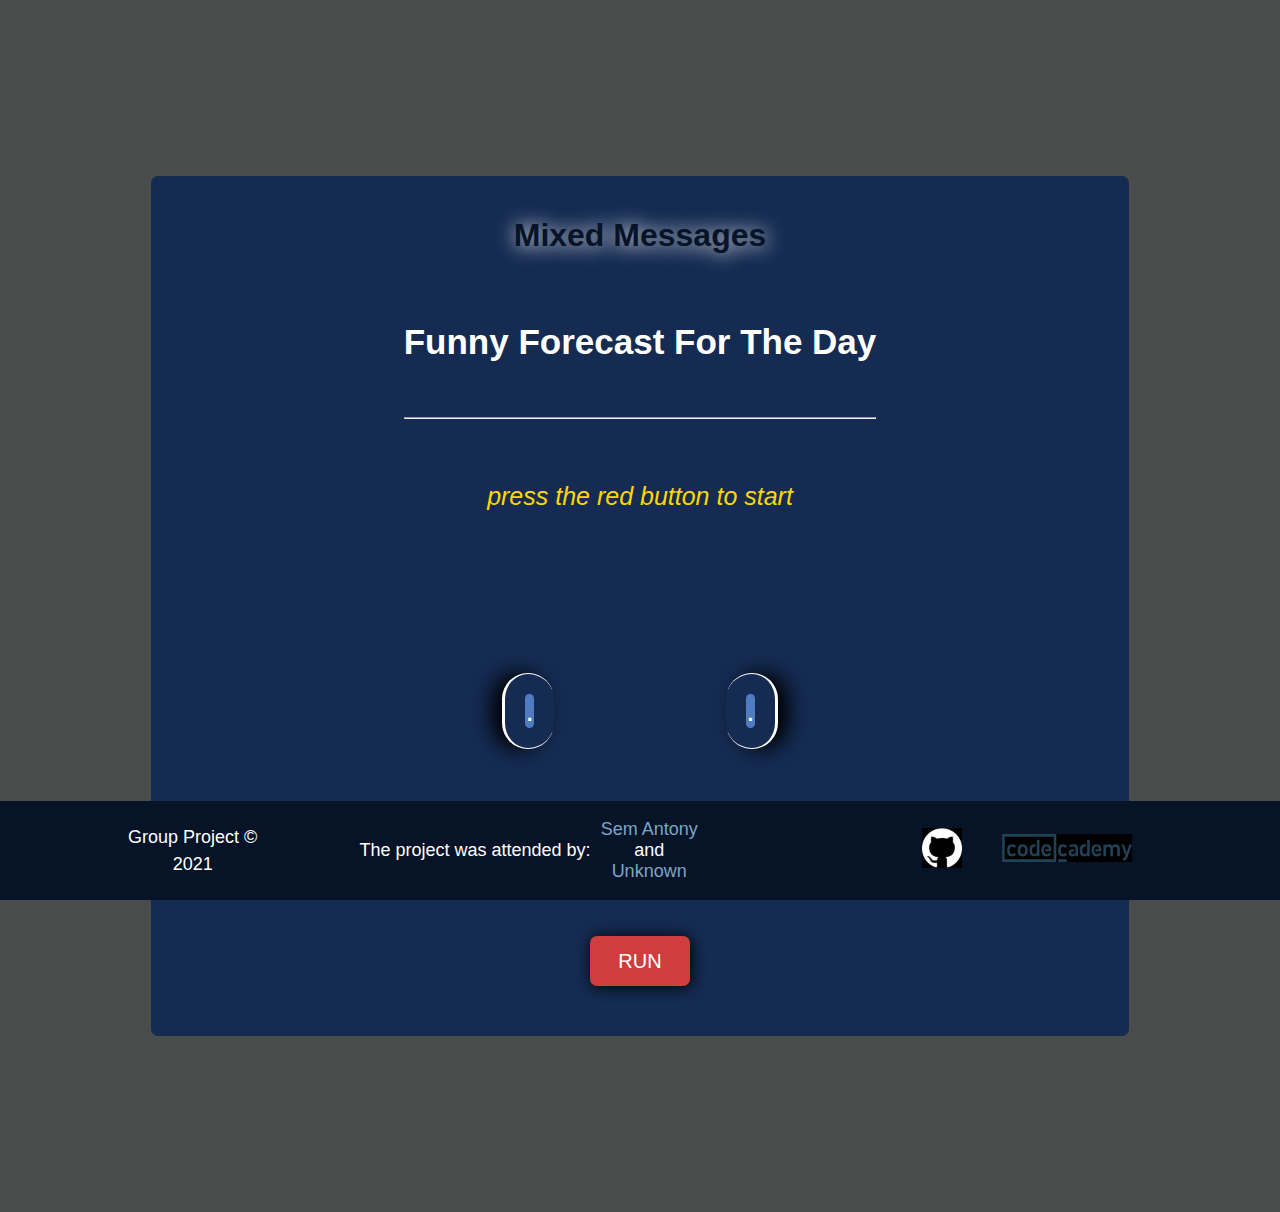
==== index.html @ 575f8b3a "Update, delet folder src" ====
<!DOCTYPE html>
<html lang="ru">

<head>
    <meta charset="UTF-8">
    <meta http-equiv="X-UA-Compatible" content="IE=edge">
    <meta name="viewport" content="width=device-width, initial-scale=1.0">
    <!-- <link rel="stylesheet" href="/#src/css/style.css"> -->
    <link rel="stylesheet" href="/css/style.min.css">
    <link rel="stylesheet" href="https://code.jquery.com/jquery-3.6.0.min.js">
    <title>Mixed messages</title>
</head>

<body>
    <div class="container">
        <div class="wraper">
            <div class="content">
                <div class="ob">
                    <div id="header" class="header">
                        <header>
                            <h1>Mixed Messages</h1>
                        </header>
                    </div>
                    <main>
                        <div id="box" class="box">
                            <h4 class="heading">funny forecast for the day</h4>
                            <hr>
                            <div class="body">
                                <p id="result">press the red button to start</p>
                                <div class="body_border">
                                    <div id="border_header" class="border_header">
                                        <section class="glas">.</section>
                                        <p id="tablo">Tip of the day</p>
                                    </div>
                                    <div id="border_text" class="border_text">
                                        <section id="glas">.</section>
                                        <p id="input"></p>
                                    </div>

                                </div>
                            </div>
                        </div>
                        <div class="con">
                            <div id="btn" class="btn">
                                <button>run</button>
                            </div>
                        </div>
                    </main>
                </div>
            </div>
        </div>

        <footer>
            <div class="flex">
                <div class="on">
                    <p>Group Project&nbsp;&copy;</p>
                    <p>2021</p>
                </div>
                <div class="tu">
                    <div class="">
                        <p>The project was attended by:&nbsp;&nbsp;</p>
                    </div>
                    <div class="footer">
                        <p><a href="https://github.com/Smbat1505/secretMessage.git">Sem Antony</a><br>and<br><a
                                href="">Unknown</a></p>
                    </div>
                </div>
                <div class="tu"></div>
                <div class="tu">
                    <div class="cont">
                        <a href="https://github.com/Smbat1505" rel="noopener noreferrer" target="_blank">
                            <img src='/src/icon/GitHub-Mark-Light-120px-plus.png' alt="github">
                        </a>
                    </div>
                    <div class="cont">
                        <a href="https://www.codecademy.com" rel="noopener noreferrer" target="_blank">
                            <img src='/src/icon/codecademy-logo-svg-vector.svg' alt="codecademy" class="img">
                        </a>
                    </div>
                </div>
            </div>
        </footer>
    </div>
    <script src="/js/script.min.js"></script>
</body>

</html>
---- css/style.min.css ----
body {font-family: Arial, Helvetica, sans-serif;text-align: center;margin: 0;background-color: #4a4b4b;}.container {width: 978px;margin: 0 auto;}.wraper {display: block;margin: 18% auto;}.content {display: flex;justify-content: center;align-items: center;background-color: #152b52;margin: auto;padding: 20px;text-align: center;border-radius: 7px;}.header {font-size: 16px;color: #071327;text-shadow: 1px 1px 20px #fff;}.body {display: inline-block;padding: 15px 0px 50px;}.heading {display: inline-block;font-size: 35px;color: #fff;text-transform: capitalize;}.mes {justify-content: center;align-items: center;padding: 10px;top: 0;text-align: center;font-size: 25px;text-transform: uppercase;}#result {padding: 15px 0 50px;font-style: italic;font-size: 25px;color: gold;text-transform: lowercase;}.body_border {display: flex;justify-content: space-between;align-items: center;margin: 20px auto;width: 90%;height: 250px;color: #ffff;}.border_header {font-size: 19px;margin-right: 5px;box-shadow: -10px 0px 20px #000;background-color: #152b52;border: 1px solid white;border-right-style: none;padding: 20px;border-left-width: initial;border-radius: 35px;text-transform: uppercase;}.border_text {font-size: 19px;box-shadow: 10px 0px 20px #000;background-color: #152b52;border: 1px solid white;border-left-style: none;padding: 20px;border-right-width: initial;border-radius: 35px;margin-left: 5px;text-transform: uppercase;}#tablo {display: none;text-transform: capitalize;font-style: inherit;font-size: 2rem;}#input {display: none;text-align: center;text-transform: lowercase;font-style: italic;font-size: 2rem;}.glas, #glas {display: flex;justify-content: center;align-items: center;width: 100%;background-color: #4f7cc0;font-size: 30px;text-align: center;border-radius: 100px;}.btn {margin: 30px 0;}.btn button {background-color: #cf3d3d;color: #ffff;box-shadow: 1px 1px 15px#000;border-radius: 7px;border-color: transparent;font-size: 20px;font-weight: 500;text-transform: uppercase;width: 100px;height: 50px;margin: auto;}button:active {background-color: #fff;box-shadow: none;color: #000;font-size: 19px;font-weight: 400;opacity: 0.9;}button:focus {cursor: pointer;}.con {display: flex;margin: 0 auto;justify-content: center;}footer {position: fixed;bottom: 0;left: 0;width: 100%;min-width: 600px;background-color: #071327;color: #fff;font-size: 18px;}.flex {display: flex;justify-content: space-between;align-items: center;width: 80%;margin: auto;}img {background-color: #000000;}footer a {text-decoration: none;color: #7ca6c7;}.tu {display: inline-flex;justify-content: space-between;align-items: center;text-transform: inherit;}.on p {margin: 0;padding: 3px 0;}.cont {padding: 0 20px;}.cont img {width: 40px;}.cont .img {width: 130px;}
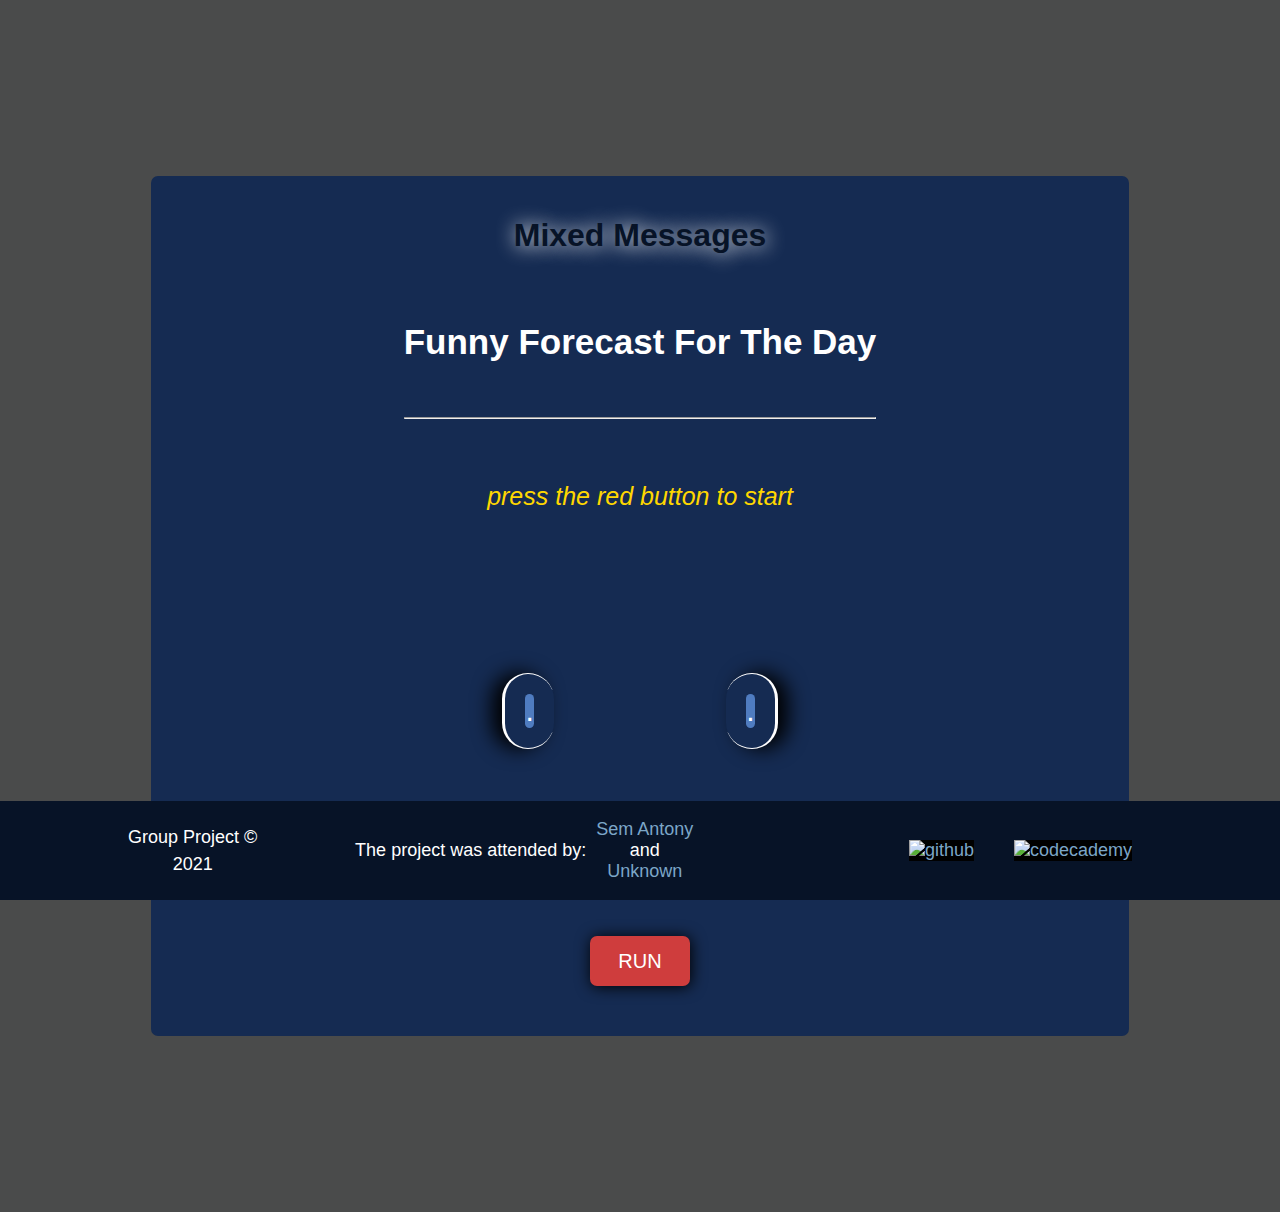
==== commit 8e892193: "delet src" ====
--- a/index.html
+++ b/index.html
@@ -7,7 +7,7 @@
     <meta name="viewport" content="width=device-width, initial-scale=1.0">
     <!-- <link rel="stylesheet" href="/#src/css/style.css"> -->
     <link rel="stylesheet" href="/css/style.min.css">
-    <link rel="stylesheet" href="https://code.jquery.com/jquery-3.6.0.min.js">
+    <!-- <link rel="stylesheet" href="https://code.jquery.com/jquery-3.6.0.min.js"> -->
     <title>Mixed messages</title>
 </head>
 
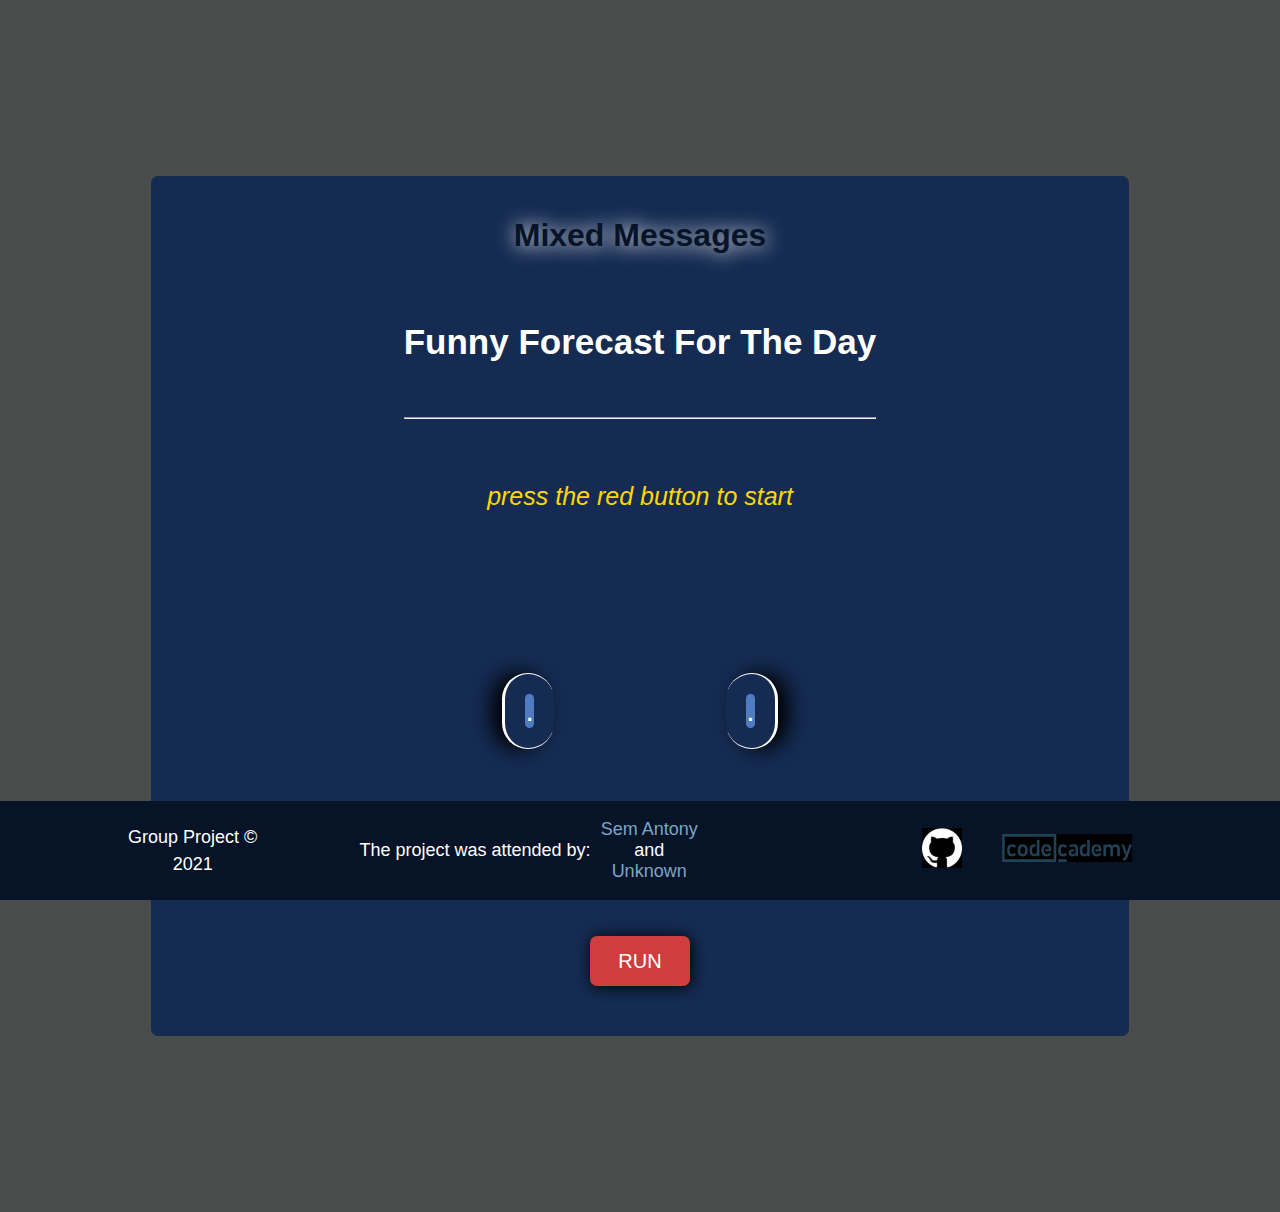
==== commit 001f9063: "update src icon" ====
--- a/index.html
+++ b/index.html
@@ -1,12 +1,12 @@
 <!DOCTYPE html>
-<html lang="ru">
+<html lang="en">
 
 <head>
     <meta charset="UTF-8">
     <meta http-equiv="X-UA-Compatible" content="IE=edge">
     <meta name="viewport" content="width=device-width, initial-scale=1.0">
-    <!-- <link rel="stylesheet" href="/#src/css/style.css"> -->
-    <link rel="stylesheet" href="/css/style.min.css">
+    <link rel="stylesheet" href="css/style.min.css">
+    <!-- <link rel="stylesheet" href="css/style.css"> -->
     <!-- <link rel="stylesheet" href="https://code.jquery.com/jquery-3.6.0.min.js"> -->
     <title>Mixed messages</title>
 </head>
@@ -69,19 +69,20 @@
                 <div class="tu">
                     <div class="cont">
                         <a href="https://github.com/Smbat1505" rel="noopener noreferrer" target="_blank">
-                            <img src='/src/icon/GitHub-Mark-Light-120px-plus.png' alt="github">
+                            <img src='icon/GitHub-Mark-Light-120px-plus.png' alt="github">
                         </a>
                     </div>
                     <div class="cont">
                         <a href="https://www.codecademy.com" rel="noopener noreferrer" target="_blank">
-                            <img src='/src/icon/codecademy-logo-svg-vector.svg' alt="codecademy" class="img">
+                            <img src='icon/codecademy-logo-svg-vector.svg' alt="codecademy" class="img">
                         </a>
                     </div>
                 </div>
             </div>
         </footer>
     </div>
-    <script src="/js/script.min.js"></script>
+    <script src="js/script.min.js"></script>
+    <!-- <script src="js/script.js"></script> -->
 </body>
 
-</html>+</html>
--- a/css/style.css
+++ b/css/style.css
@@ -0,0 +1,194 @@
+body {
+    font-family: Arial, Helvetica, sans-serif;
+    text-align: center;
+    margin: 0;
+    background-color: #4a4b4b;
+}
+.container {
+    width: 978px;
+    margin: 0 auto;
+}
+.wraper {
+    display: block;
+    margin: 18% auto;
+}
+
+.content {
+    display: flex;
+    justify-content: center;
+    align-items: center;
+    background-color: #152b52;
+    margin: auto;
+    padding: 20px;
+    text-align: center;
+    border-radius: 7px;
+}
+.header {
+    font-size: 16px;
+    color: #071327;
+    text-shadow: 1px 1px 20px #fff;
+}
+.body {
+    display: inline-block;
+    padding: 15px 0px 50px;
+}
+
+.heading {
+    display: inline-block;
+    font-size: 35px;
+    color: #fff;
+    text-transform: capitalize;
+}
+.mes {
+    justify-content: center;
+    align-items: center;
+    padding: 10px;
+    top: 0;
+    text-align: center;
+
+    font-size: 25px;
+    text-transform: uppercase;
+}
+#result {
+    padding: 15px 0 50px;
+    font-style: italic;
+    font-size: 25px;
+    color: gold;
+    text-transform: lowercase;
+}
+.body_border {
+    display: flex;
+    justify-content: space-between;
+    align-items: center;
+    margin: 20px auto;
+    width: 90%;
+    height: 250px;
+    color: #ffff;
+}
+.border_header {
+    font-size: 19px;
+    margin-right: 5px;
+    box-shadow: -10px 0px 20px #000;
+    background-color: #152b52;
+    border: 1px solid white;
+    border-right-style: none;
+    padding: 20px;
+    border-left-width: initial;
+    border-radius: 35px;
+    text-transform: uppercase;
+}
+.border_text {
+    font-size: 19px;
+    box-shadow: 10px 0px 20px #000;
+    background-color: #152b52;
+    border: 1px solid white;
+    border-left-style: none;
+    padding: 20px;
+    border-right-width: initial;
+    border-radius: 35px;
+    margin-left: 5px;
+    text-transform: uppercase;
+    /* overflow-y: auto; */
+    /* scroll-behavior: smooth; */
+}
+#tablo {
+    display: none;
+    text-transform: capitalize;
+    font-style: inherit;
+    font-size: 2rem;
+}
+#input {
+    display: none;
+    text-align: center;
+    text-transform: lowercase;
+    font-style: italic;
+    font-size: 2rem;
+}
+.glas,
+#glas {
+    display: flex;
+    justify-content: center;
+    align-items: center;
+    width: 100%;
+    background-color: #4f7cc0;
+    font-size: 30px;
+    text-align: center;
+    border-radius: 100px;
+}
+
+.btn {
+    margin: 30px 0;
+}
+.btn button {
+    background-color: #cf3d3d;
+    color: #ffff;
+    box-shadow: 1px 1px 15px#000;
+    border-radius: 7px;
+    border-color: transparent;
+    font-size: 20px;
+    font-weight: 500;
+    text-transform: uppercase;
+    width: 100px;
+    height: 50px;
+    margin: auto;
+}
+button:active {
+    background-color: #fff;
+    box-shadow: none;
+    color: #000;
+    font-size: 19px;
+    font-weight: 400;
+    opacity: 0.9;
+}
+button:focus {
+    cursor: pointer;
+}
+.con {
+    display: flex;
+    margin: 0 auto;
+    justify-content: center;
+}
+
+footer {
+    position: fixed;
+    bottom: 0;
+    left: 0;
+    width: 100%;
+    min-width: 600px;
+    background-color: #071327;
+    color: #fff;
+    font-size: 18px;
+}
+.flex {
+    display: flex;
+    justify-content: space-between;
+    align-items: center;
+    width: 80%;
+    margin: auto;
+}
+img {
+    background-color: #000000;
+}
+footer a {
+    text-decoration: none;
+    color: #7ca6c7;
+}
+.tu {
+    display: inline-flex;
+    justify-content: space-between;
+    align-items: center;
+    text-transform: inherit;
+}
+.on p {
+    margin: 0;
+    padding: 3px 0;
+}
+.cont {
+    padding: 0 20px;
+}
+.cont img {
+    width: 40px;
+}
+.cont .img {
+    width: 130px;
+}
